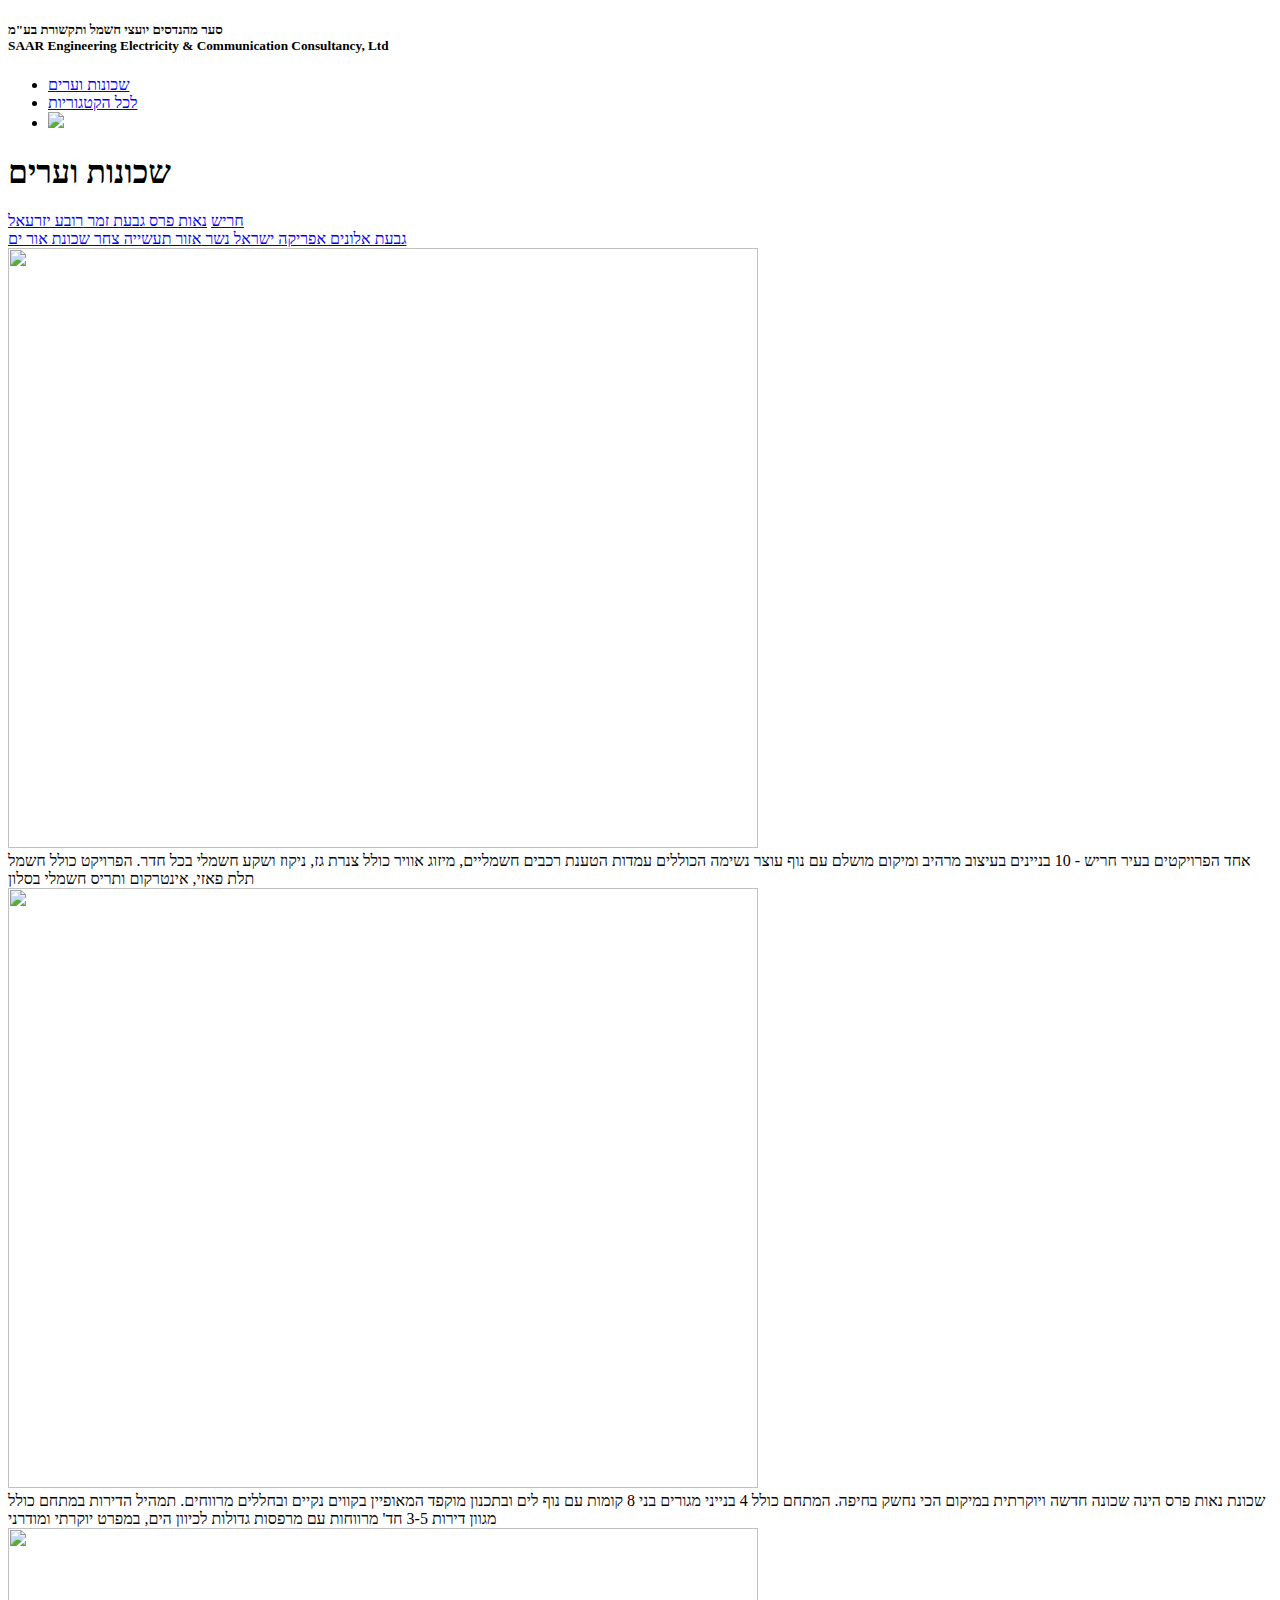
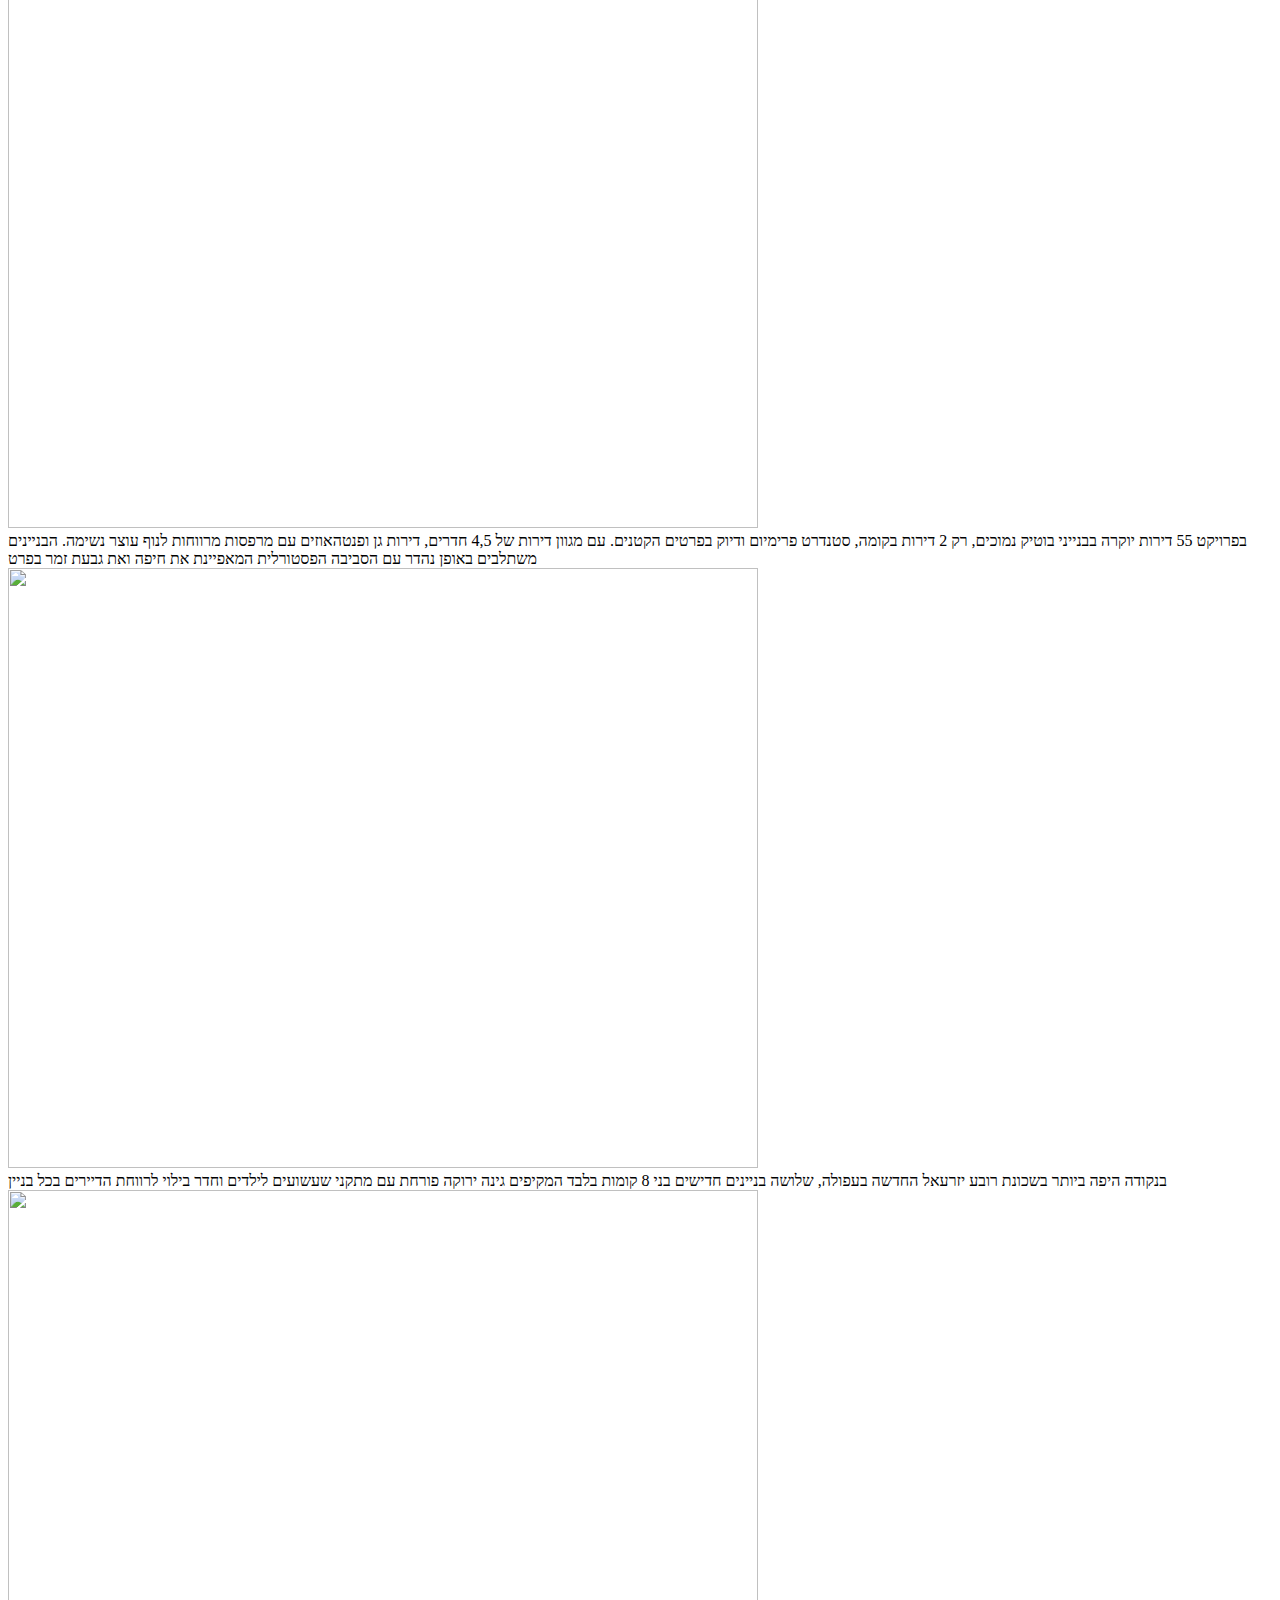
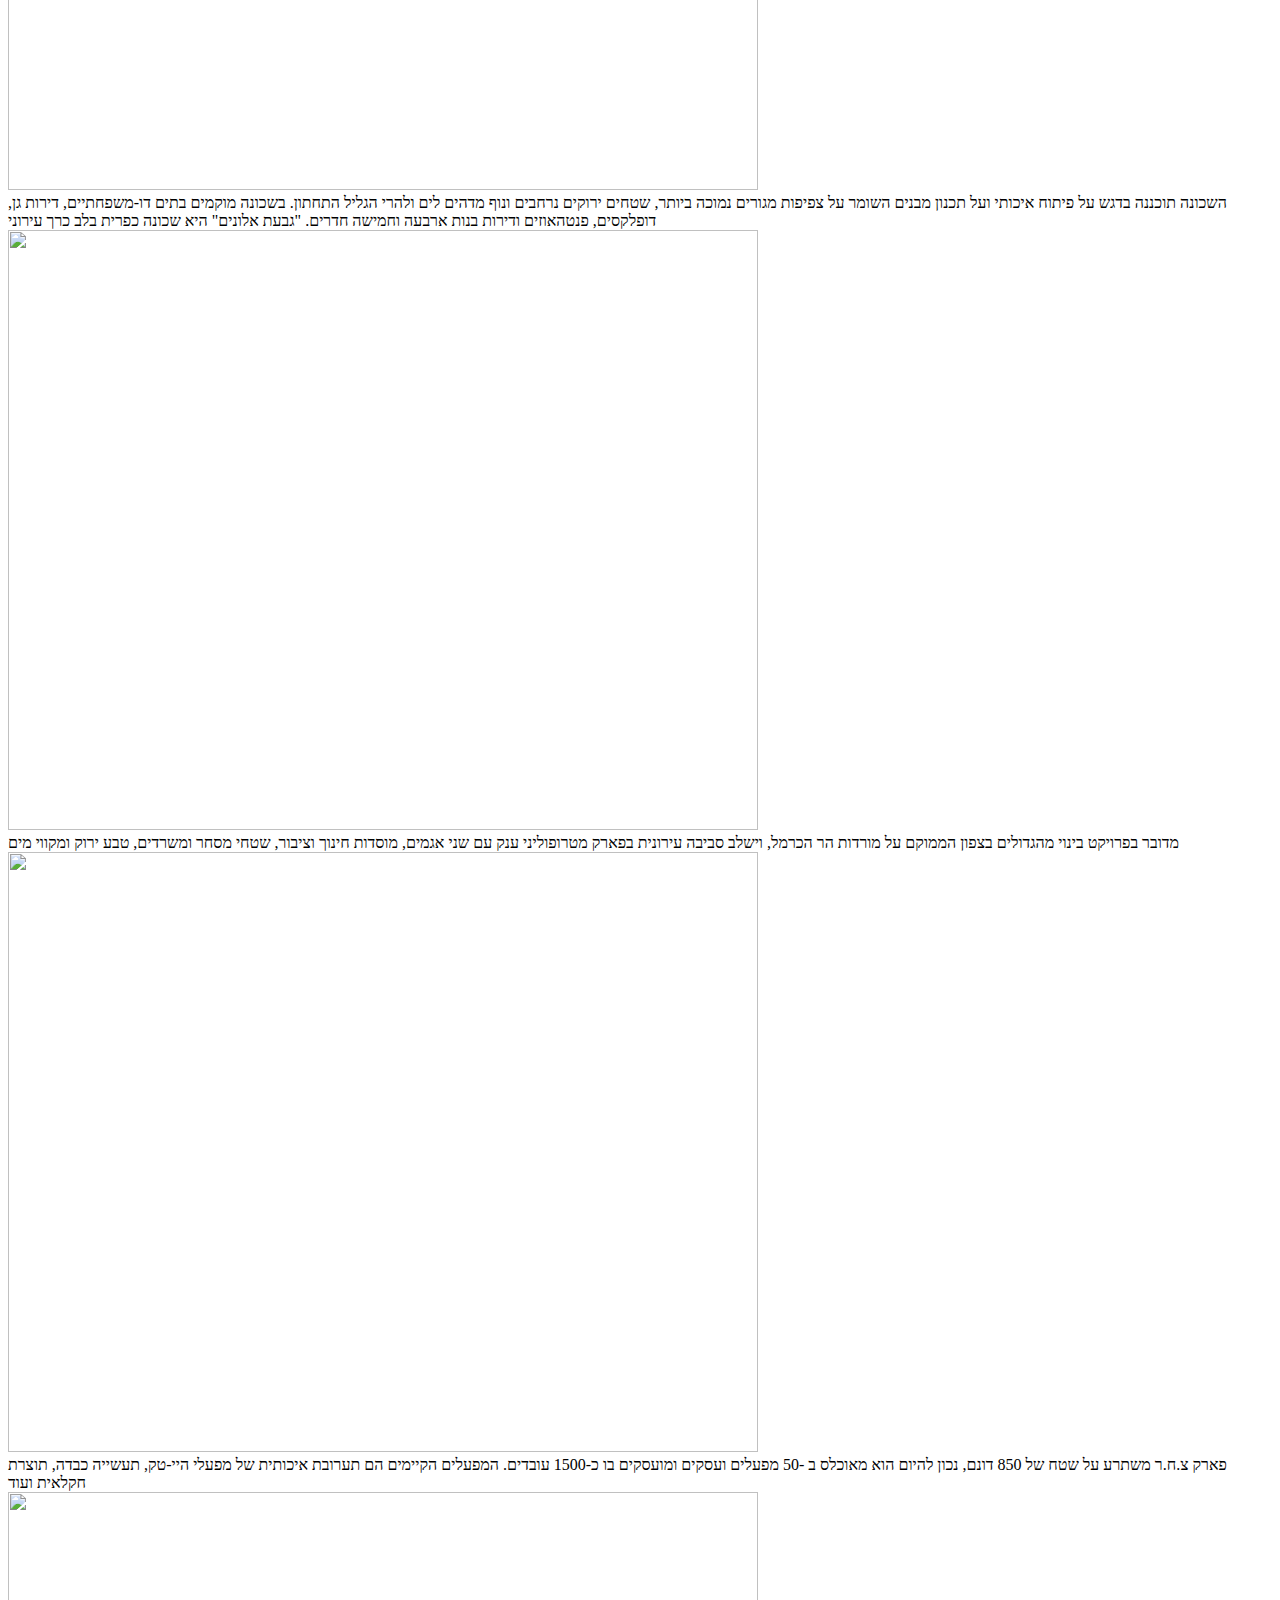
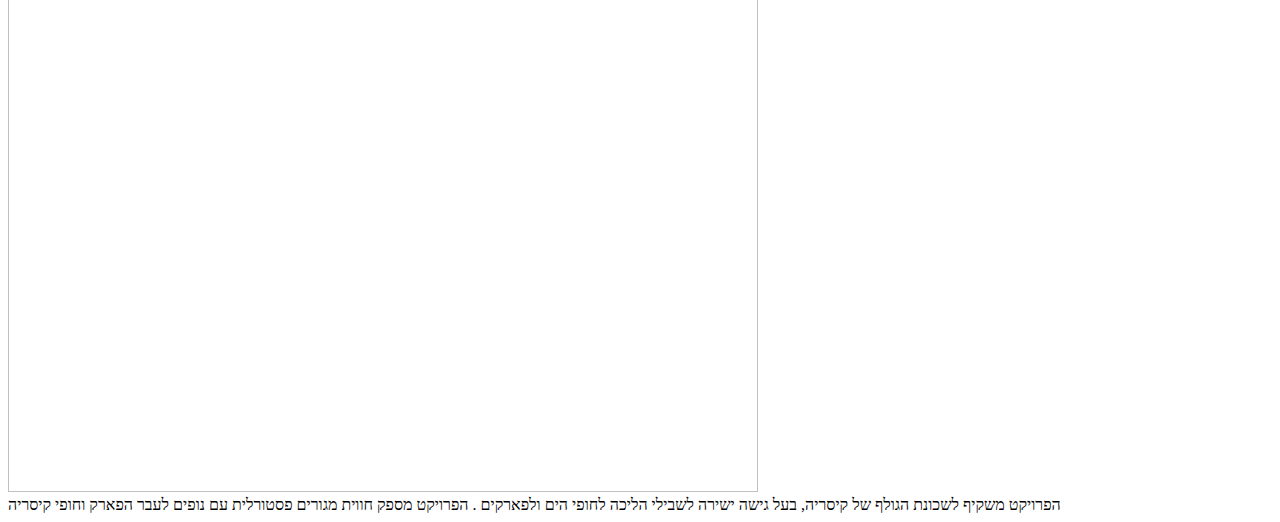
==== projects1.html @ c17bfb61 "Update projects1.html" ====
﻿
<!DOCTYPE html>

<html>
<head>
    <title>
        סער מהנדסים בע"מ פרוייקטים"
    </title>
    <link rel="stylesheet" href="StyleSheet2.css" />
</head>

<body>

    <div class="navbar">
        <h5 class="mainlogo">
            <span class="hebrewlogo">סער מהנדסים יועצי חשמל ותקשורת בע"מ</span> <br />
            <span class="englishlogo">SAAR Engineering Electricity & Communication Consultancy, Ltd</span>
        </h5>
        <nav>
            <ul>

                <li><a class="navbar__link" href="#main">שכונות וערים </a></li>
                <li><a class="navbar__link" href="index.html#projects">לכל הקטגוריות  </a></li>
                <li>
                    <a href="index.html"><img class="homelogo" src="logos/homelogo.png" /></a>
                </li>
            </ul>
        </nav>
    </div>

    <div id="main" class="container backgroundmain-1">
        <div class="row">
            <div class="subject-name">
                <h1>שכונות וערים</h1>
            </div>
            <div>
                <a class="card card1-1 " href="#project1">חריש</a>
                <a class="card card1-2" href="#project2">נאות פרס </a>
                <a class="card card1-3" href="#project3">גבעת זמר </a>
                <a class="card card1-4" href="#project4">רובע יזרעאל </a>

            </div>
            <div>
                <a class="card card1-5" href="#project5">גבעת אלונים </a>
                <a class="card card1-6" href="#project6">אפריקה ישראל נשר </a>
                <a class="card card1-7" href="#project7">אזור תעשייה צחר </a>
                <a class="card card1-8" href="#project8">שכונת אור ים </a>
            </div>

        </div>
    </div>


    <div id="project1" class="container show-project">


        <div class="row-img-text">
            <div class="col-img">
                <img src="cardpics1/1.jpg" height="600" width="750" />
            </div>
            <div class="col-txt">
                אחד הפרויקטים בעיר חריש - 10 בניינים בעיצוב מרהיב ומיקום מושלם עם נוף עוצר נשימה
                הכוללים עמדות הטענת רכבים חשמליים, מיזוג אוויר כולל צנרת גז, ניקוז ושקע חשמלי בכל חדר.
                הפרויקט כולל חשמל תלת פאזי, אינטרקום ותריס חשמלי בסלון
            </div>
        </div>
    </div>

    <div id="project2" class="container show-project">


        <div class="row-img-text">
            <div class="col-img">
                <img src="cardpics1/2.jpeg" height="600" width="750" />
            </div>
            <div class="col-txt">
                שכונת נאות פרס הינה שכונה חדשה ויוקרתית במיקום הכי נחשק בחיפה. המתחם כולל 4 בנייני מגורים בני 8 קומות עם נוף לים ובתכנון מוקפד המאופיין בקווים נקיים ובחללים מרווחים. תמהיל הדירות במתחם כולל מגוון דירות 3-5 חד' מרווחות עם מרפסות גדולות לכיוון הים, במפרט יוקרתי ומודרני
            </div>
        </div>
    </div>
    <div id="project3" class="container show-project">


        <div class="row-img-text">
            <div class="col-img">
                <img src="cardpics1/3.jpg" height="600" width="750" />
            </div>
            <div class="col-txt">
                בפרויקט 55 דירות יוקרה בבנייני בוטיק נמוכים, רק 2 דירות בקומה, סטנדרט פרימיום ודיוק בפרטים הקטנים. עם מגוון דירות של 4,5 חדרים, דירות גן ופנטהאוזים עם מרפסות מרווחות לנוף עוצר נשימה.
                הבניינים משתלבים באופן נהדר עם הסביבה הפסטורלית המאפיינת את חיפה ואת גבעת זמר בפרט
            </div>
        </div>
    </div>

    <div id="project4" class="container show-project">


        <div class="row-img-text">
            <div class="col-img">
                <img src="cardpics1/4.png" height="600" width="750" />
            </div>
            <div class="col-txt">
                בנקודה היפה ביותר בשכונת רובע יזרעאל החדשה בעפולה, שלושה בניינים חדישים בני 8 קומות בלבד המקיפים גינה ירוקה פורחת עם מתקני שעשועים לילדים וחדר בילוי לרווחת הדיירים בכל בניין
            </div>
        </div>
    </div>

    <div id="project5" class="container show-project">


        <div class="row-img-text">
            <div class="col-img">
                <img src="cardpics1/5.jpeg" height="600" width="750" />
            </div>
            <div class="col-txt">
                השכונה תוכננה בדגש על פיתוח איכותי ועל תכנון מבנים השומר על צפיפות מגורים נמוכה ביותר, שטחים ירוקים נרחבים ונוף מדהים לים ולהרי הגליל התחתון. בשכונה מוקמים בתים דו-משפחתיים, דירות גן, דופלקסים, פנטהאוזים ודירות בנות ארבעה וחמישה חדרים. "גבעת אלונים" היא שכונה כפרית בלב כרך עירוני
            </div>
        </div>
    </div>

    <div id="project6" class="container show-project">


        <div class="row-img-text">
            <div class="col-img">
                <img src="cardpics1/6.jpg" height="600" width="750" />
            </div>
            <div class="col-txt">
                מדובר בפרויקט בינוי מהגדולים בצפון הממוקם על מורדות הר הכרמל, וישלב סביבה עירונית בפארק מטרופוליני ענק עם שני אגמים, מוסדות חינוך וציבור, שטחי מסחר ומשרדים, טבע ירוק ומקווי מים
            </div>
        </div>
    </div>
    <div id="project7" class="container show-project">


        <div class="row-img-text">
            <div class="col-img">
                <img src="cardpics1/7.png" height="600" width="750" />
            </div>
            <div class="col-txt">
                פארק צ.ח.ר משתרע על שטח של 850 דונם, נכון להיום הוא מאוכלס ב -50 מפעלים ועסקים ומועסקים בו כ-1500 עובדים.

                המפעלים הקיימים הם תערובת איכותית של מפעלי היי-טק, תעשייה כבדה, תוצרת  חקלאית ועוד
            </div>
        </div>
    </div>

    <div id="project8" class="container show-project">


        <div class="row-img-text">
            <div class="col-img">
                <img src="cardpics1/8.jpg" height="600" width="750" />
            </div>
            <div class="col-txt">
                הפרויקט משקיף לשכונת הגולף של קיסריה, בעל גישה ישירה לשבילי הליכה לחופי הים ולפארקים . הפרויקט מספק חווית מגורים פסטורלית עם נופים לעבר הפארק וחופי קיסריה
            </div>
        </div>
    </div>
</body>
</html>
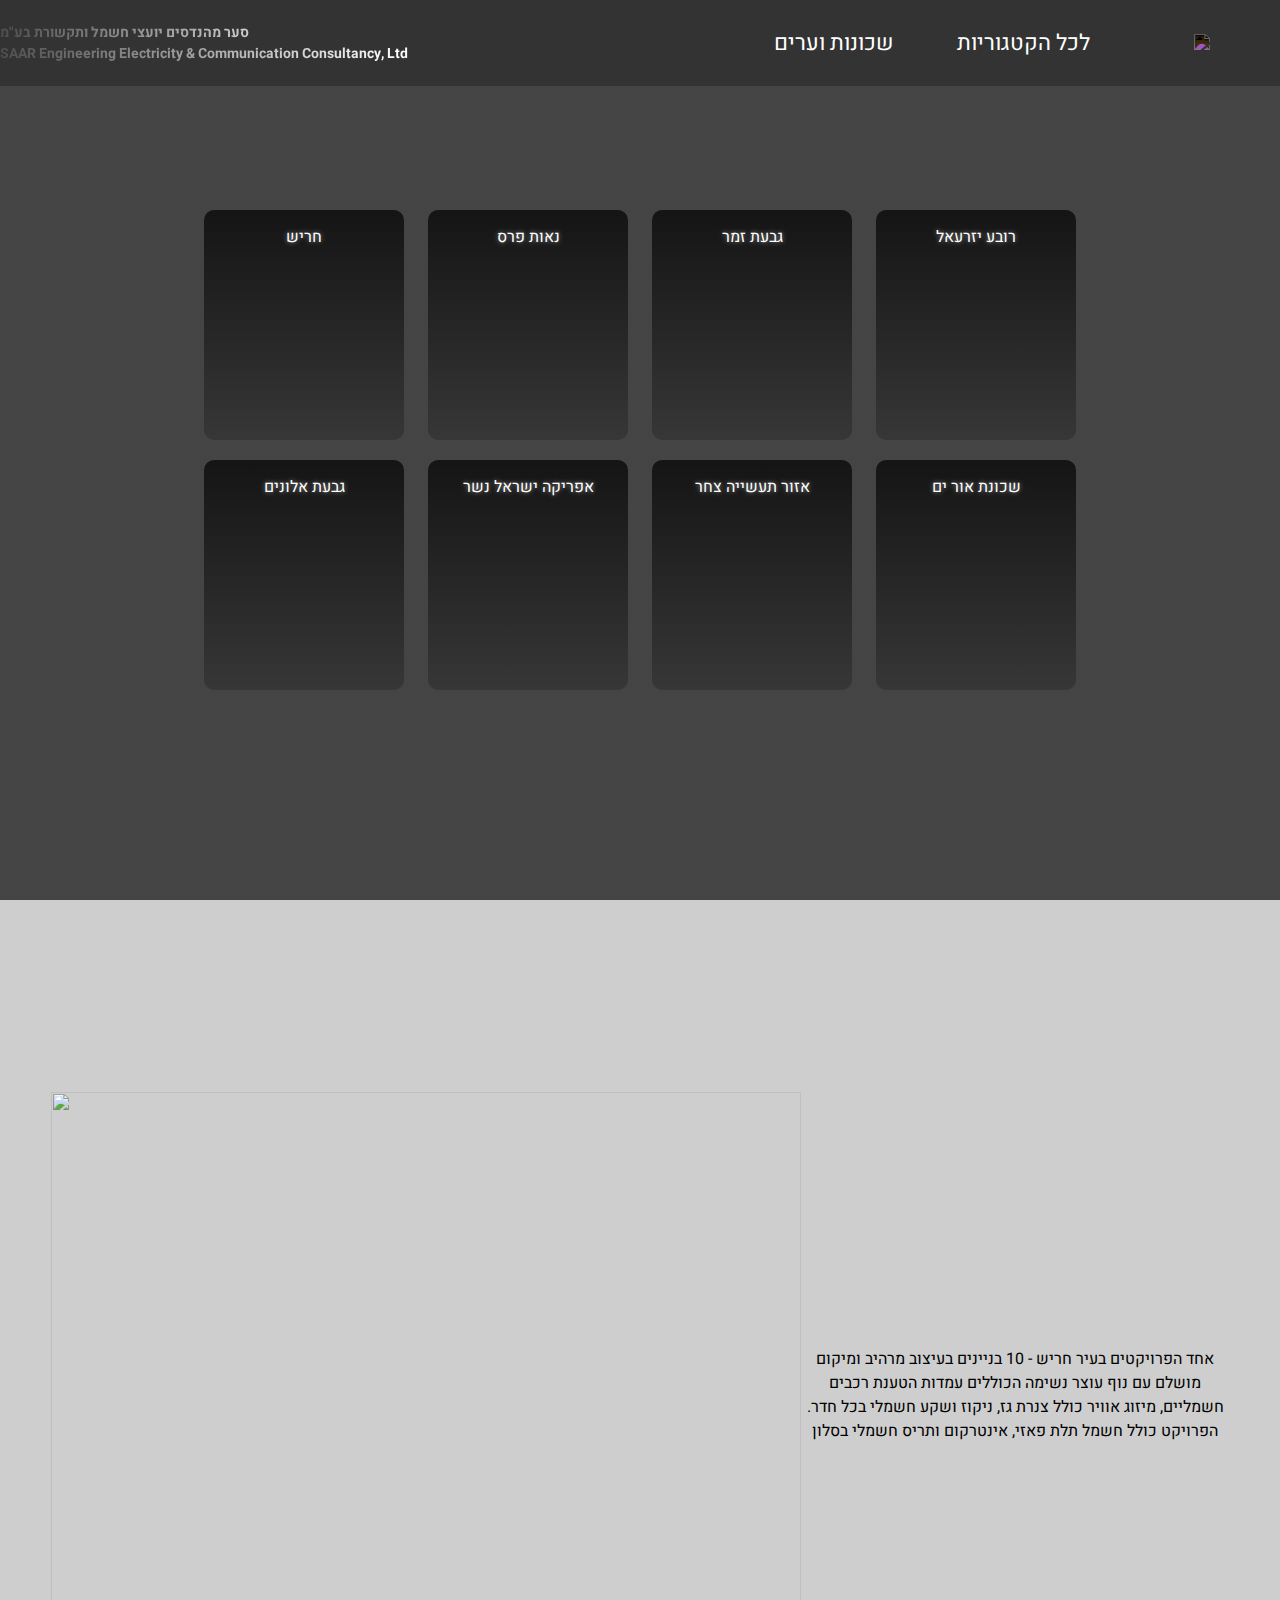
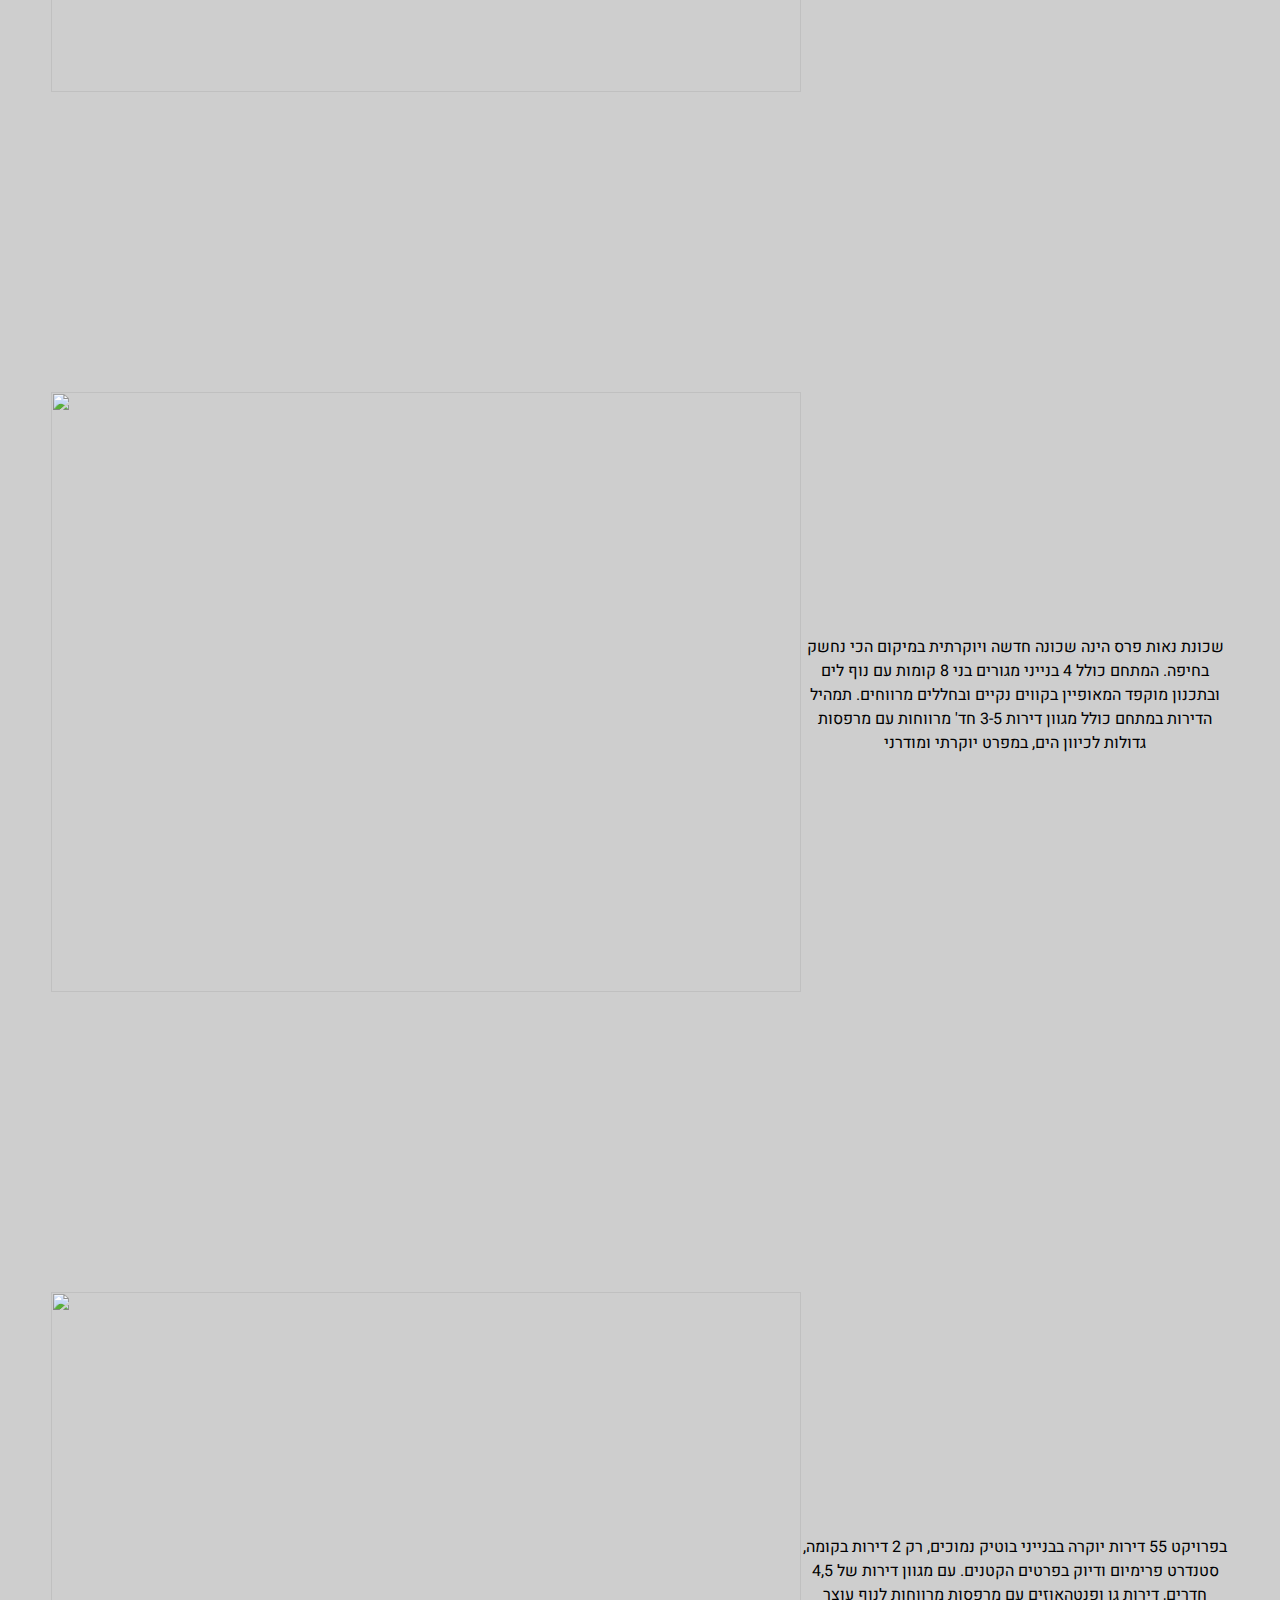
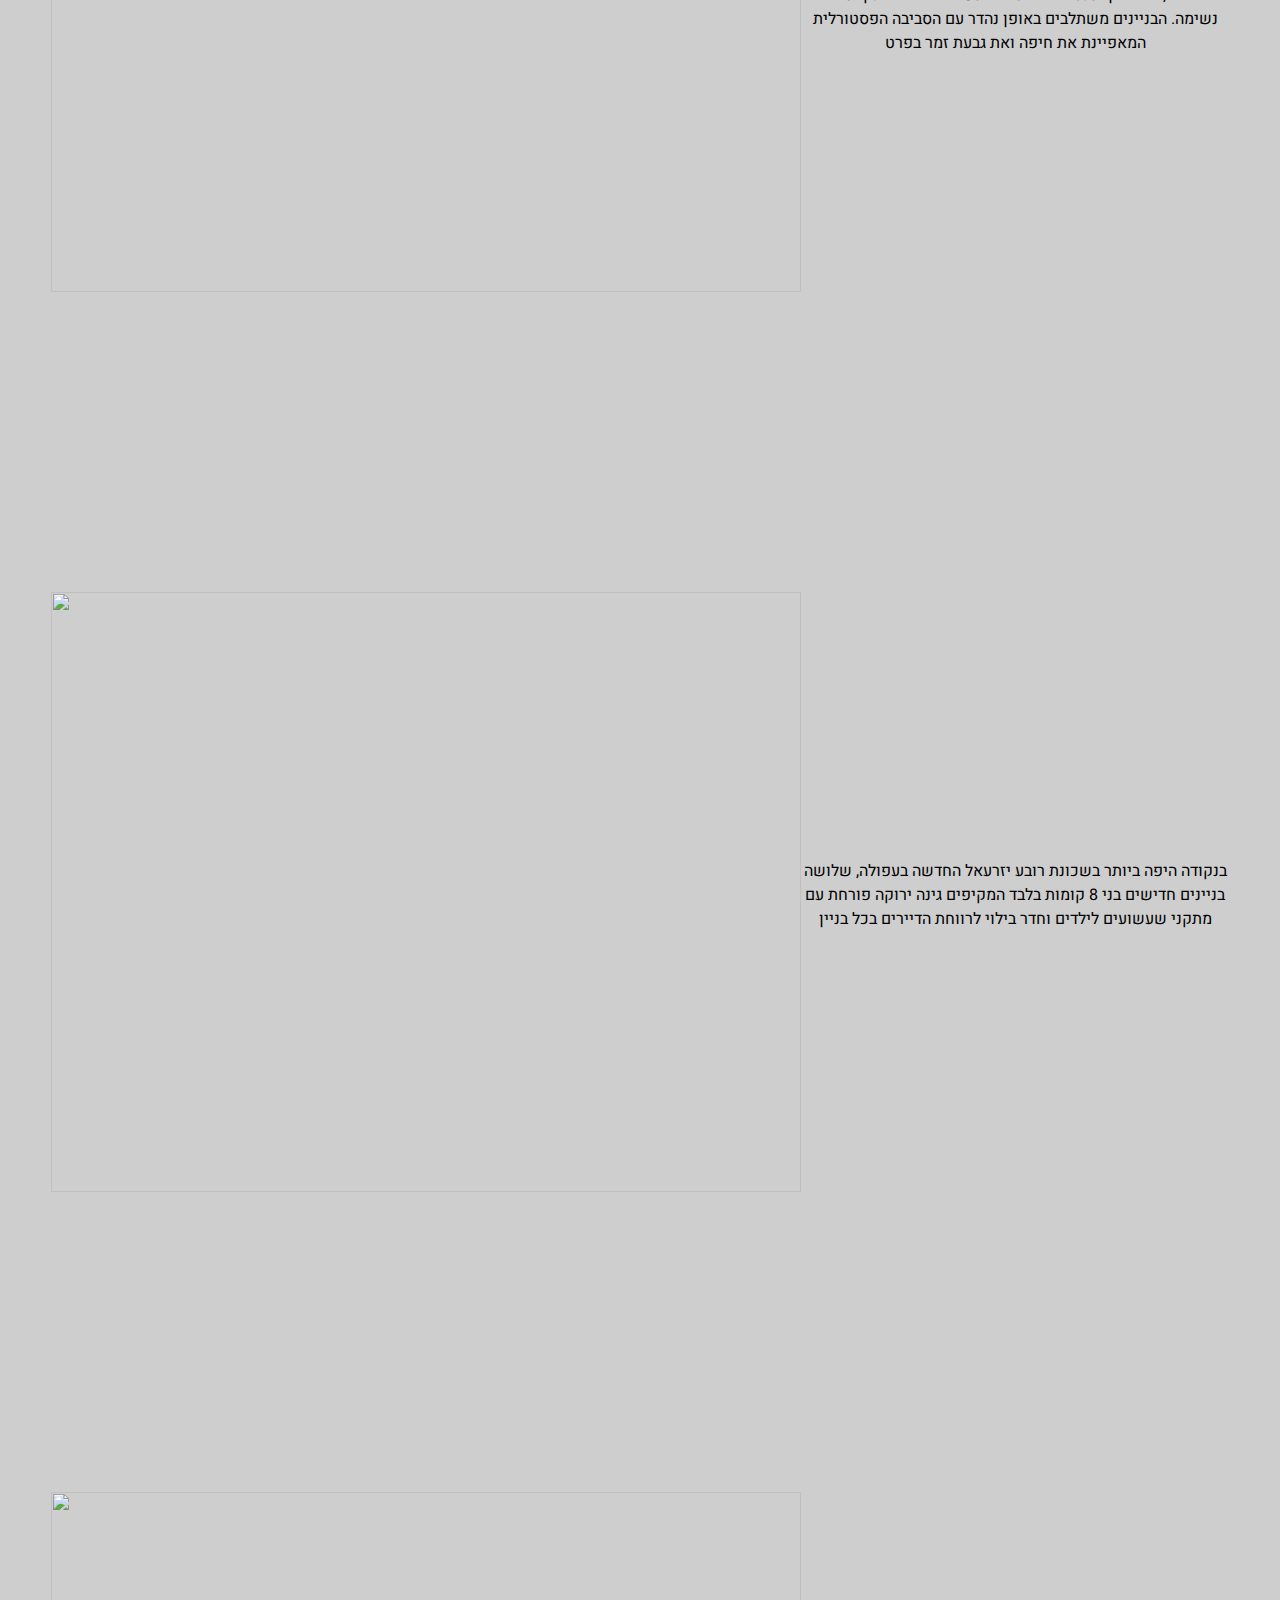
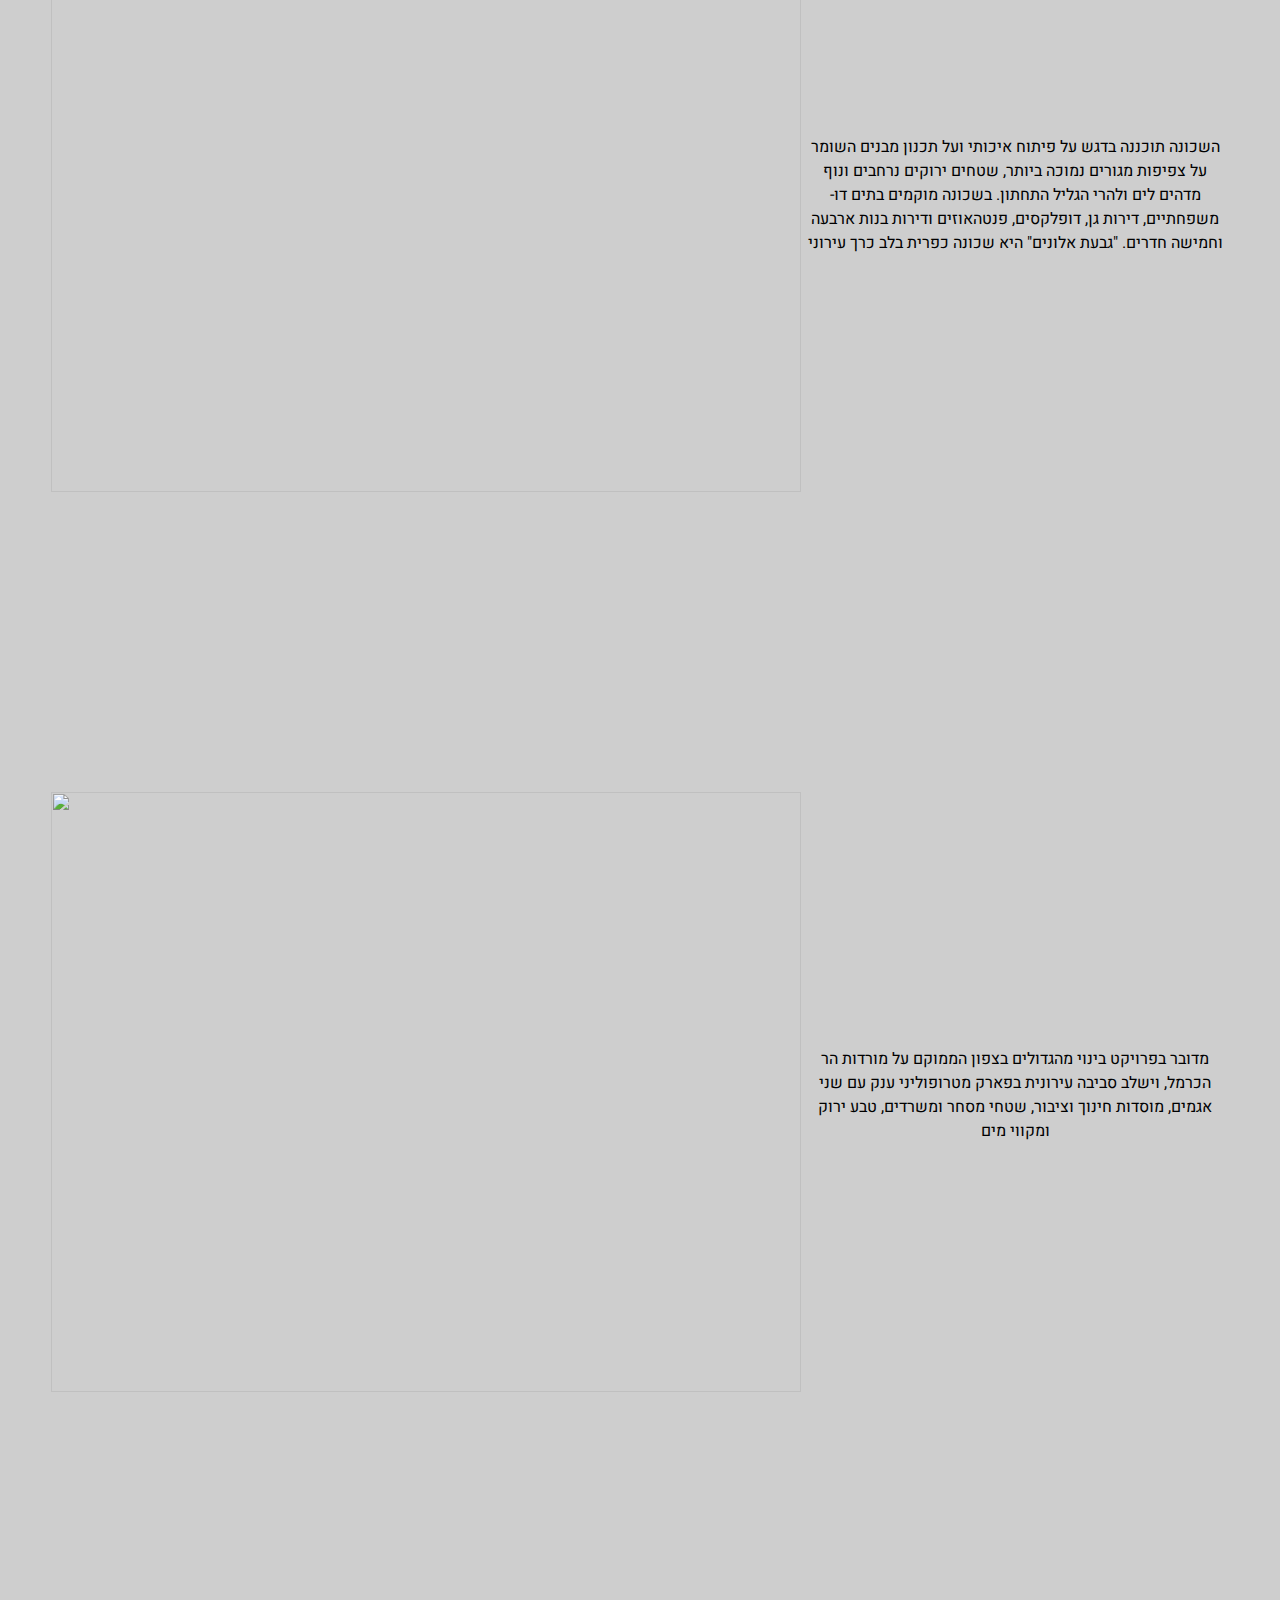
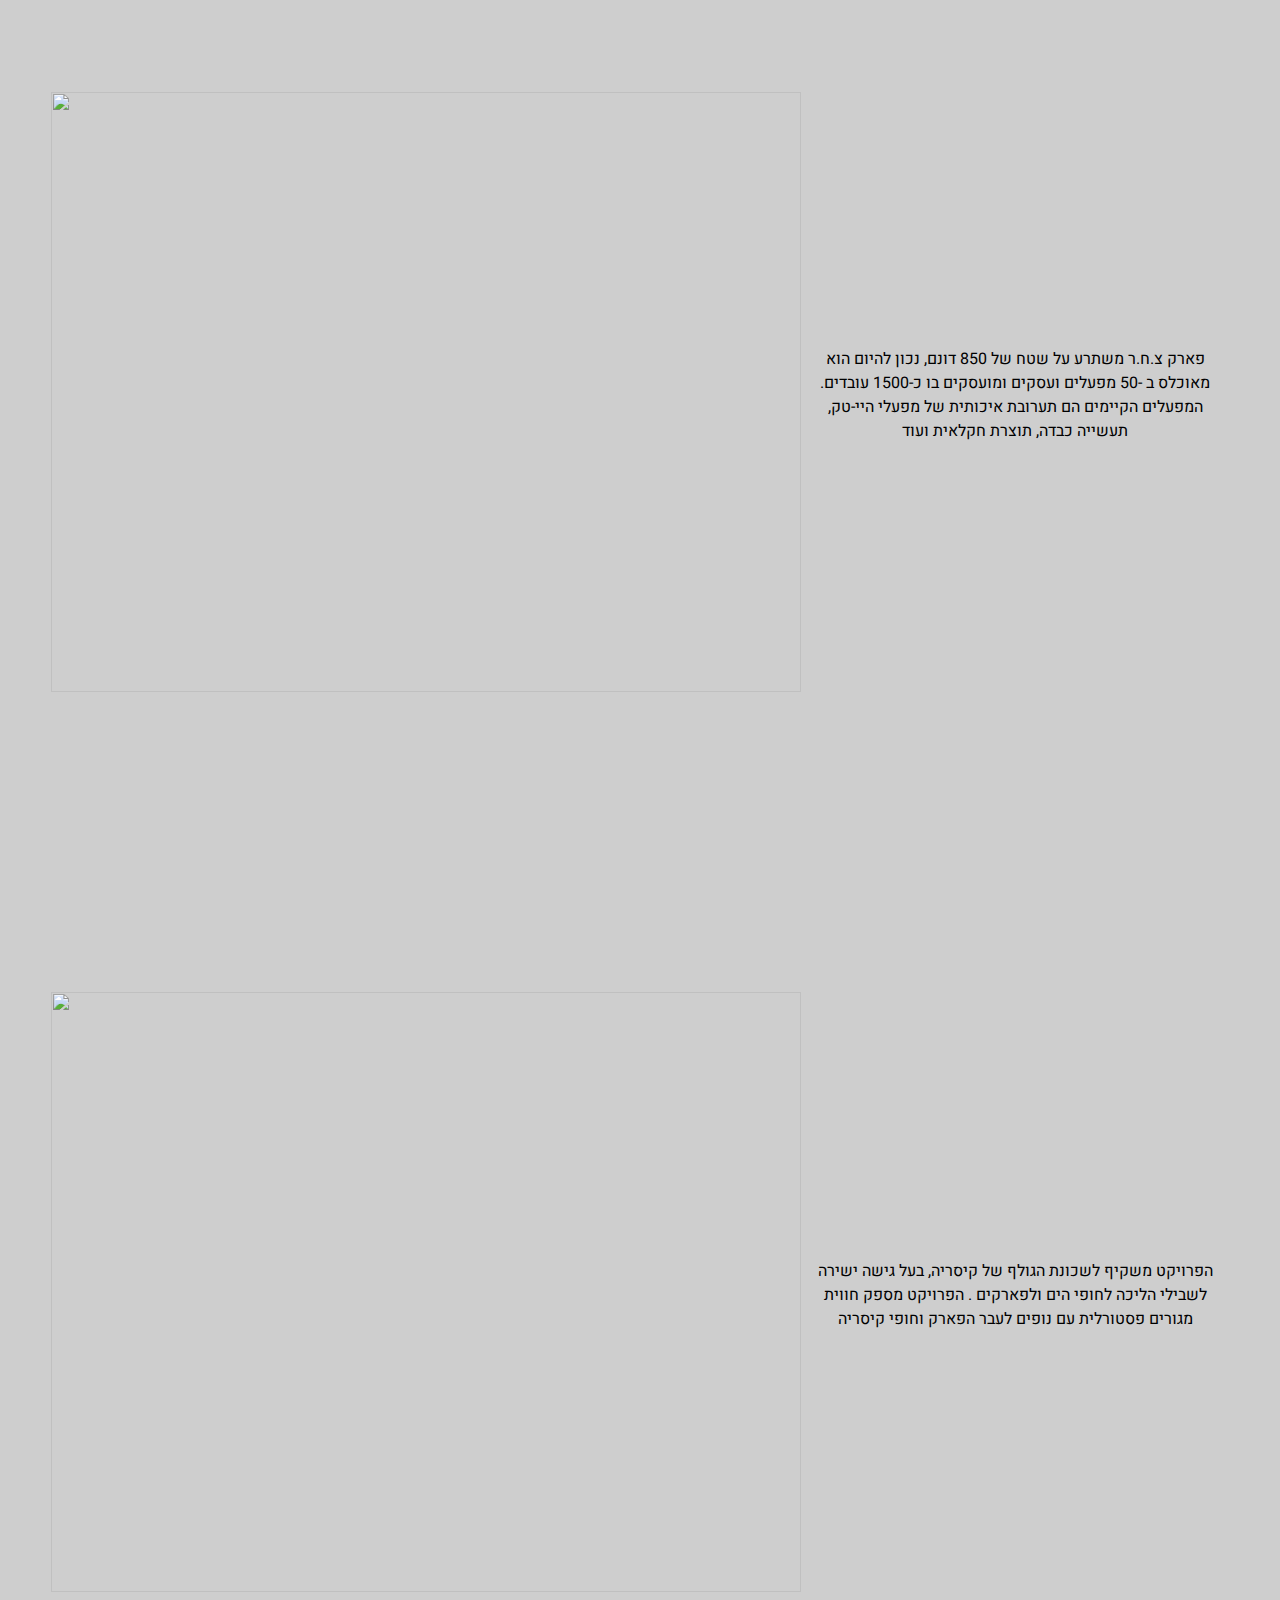
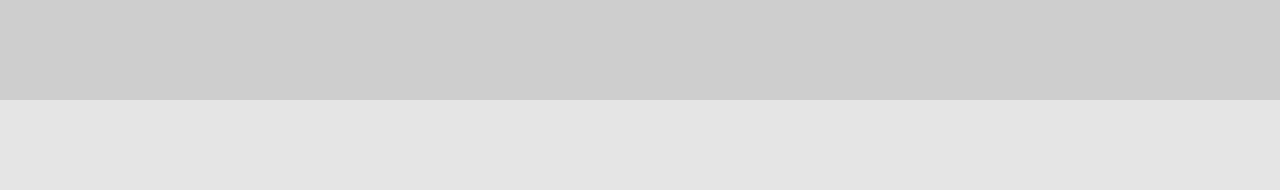
==== commit ae0115ec: "Update projects1.html" ====
--- a/projects1.html
+++ b/projects1.html
@@ -4,7 +4,7 @@
 <html>
 <head>
     <title>
-        סער מהנדסים בע"מ פרוייקטים"
+        סער מהנדסים בע"מ פרוייקטים
     </title>
     <link rel="stylesheet" href="StyleSheet2.css" />
 </head>
--- a/StyleSheet2.css
+++ b/StyleSheet2.css
@@ -0,0 +1,572 @@
+@import url('https://fonts.googleapis.com/css2?family=Heebo&display=swap');
+
+html {
+    scroll-behavior: smooth;
+}
+
+body {
+    margin: 0;
+    padding: 0;
+    font-family: 'Heebo', sans-serif;
+    background-image: linear-gradient(rgba(0,0,0,0.1),rgba(0,0,0,0.1)),url(backgrounds/mainprojectsback.jpg);
+}
+
+.subject-name {
+    display: none;
+}
+
+.container {
+    width: 100%;
+    height: 100vh;
+    background-position: center;
+    background-size: cover;
+    padding-left: 4%;
+    padding-right: 4%;
+    box-sizing: border-box;
+}
+
+
+.backgroundmain-1 {
+    background-image: linear-gradient(rgba(0,0,0,0.7),rgba(0,0,0,0.7)),url(backgrounds/cityback.jpg);
+}
+
+.backgroundmain-2 {
+    background-image: linear-gradient(rgba(0,0,0,0.7),rgba(0,0,0,0.7)),url(backgrounds/basketballback.jpg);
+}
+
+.backgroundmain-3 {
+    background-image: linear-gradient(rgba(0,0,0,0.7),rgba(0,0,0,0.7)),url(backgrounds/industryback.jpg);
+}
+
+.backgroundmain-4 {
+    background-image: linear-gradient(rgba(0,0,0,0.7),rgba(0,0,0,0.7)),url(backgrounds/BSbuildback.jpg);
+}
+
+.backgroundmain-5 {
+    background-image: linear-gradient(rgba(0,0,0,0.7),rgba(0,0,0,0.7)),url(backgrounds/grandshomesback.jpg);
+}
+
+.backgroundmain-6 {
+    background-image: linear-gradient(rgba(0,0,0,0.7),rgba(0,0,0,0.7)),url(backgrounds/roadslightsback.jpg);
+}
+
+.backgroundmain-7 {
+    background-image: linear-gradient(rgba(0,0,0,0.7),rgba(0,0,0,0.7)),url(backgrounds/centerlogicback.jpg);
+}
+
+.backgroundmain-8 {
+    background-image: linear-gradient(rgba(0,0,0,0.7),rgba(0,0,0,0.7)),url(backgrounds/waterparkback.jpg);
+}
+
+
+
+.show-project {
+    background-image: linear-gradient(rgba(0,0,0,0.1),rgba(0,0,0,0.1)),url(backgrounds/mainprojectsback.jpg);
+}
+
+.navbar {
+    position: fixed;
+    width: 100%;
+    background: #333;
+    display: flex;
+    align-items: center;
+    z-index: 10000;
+}
+
+nav {
+    flex: 1;
+    text-align: right;
+}
+
+    nav ul {
+        list-style: none;
+    }
+
+        nav ul li {
+            display: inline-block;
+            margin: 0 30px;
+        }
+
+.navbar__link {
+    color: #fff;
+    text-decoration: none;
+    font-size: 22px;
+    transition: box-shadow .5s ease-in-out;
+}
+
+    .navbar__link:hover {
+        box-shadow: inset 200px 0 0 0 #757a80;
+    }
+
+.homelogo {
+    height: 20px;
+    margin: 0 40px;
+    filter: invert(100%);
+}
+
+.mainlogo {
+    width: 220px;
+}
+
+.englishlogo {
+    font-size: 14px;
+    color: #fff;
+    background: linear-gradient(to right, #4d4d4d 0, white 10%, #4d4d4d 20%);
+    background-position: 0;
+    -webkit-text-fill-color: transparent;
+    animation: shine_english 4s;
+    -webkit-background-clip: text;
+    animation-fill-mode: forwards;
+    -webkit-text-size-adjust: none;
+    text-decoration: none;
+    white-space: nowrap;
+    background-size: 4000px;
+}
+
+
+.hebrewlogo {
+    font-size: 14px;
+    color: #fff;
+    background: linear-gradient(to right, #4d4d4d 0, white 10%, #4d4d4d 20%);
+    background-position: 0;
+    -webkit-text-fill-color: transparent;
+    animation: shine_hebrew 4s;
+    -webkit-background-clip: text;
+    animation-fill-mode: forwards;
+    -webkit-text-size-adjust: none;
+    text-decoration: none;
+    white-space: nowrap;
+    background-size: 3500px;
+}
+
+.row {
+    display: flex;
+    flex-wrap: wrap;
+    height: 100%;
+    align-items: center;
+    align-content: center;
+    text-align: center;
+    justify-content: center;
+}
+
+.row-img-text {
+    display: flex;
+    flex-wrap: nowrap;
+    height: 110%;
+    align-items: center;
+    text-align: center;
+    justify-content: space-around;
+}
+
+
+.subject-name {
+    flex-basis: 50%;
+    animation: fadeIn 2s;
+    height: 200px;
+}
+
+.col-text .col-img {
+    flex-basis: 50%;
+    animation: fadeIn 2s;
+    height: 200px;
+}
+
+h1 {
+    color: #fff;
+    font-size: 80px;
+}
+
+p {
+    color: #fff;
+    font-size: 20px;
+    line-height: 40px;
+}
+
+
+.card {
+    width: 200px;
+    height: 230px;
+    display: inline-block;
+    border-radius: 10px;
+    padding: 15px 25px;
+    box-sizing: border-box;
+    cursor: pointer;
+    margin: 10px 10px;
+    background-position: center;
+    background-size: cover;
+    transition: 0.5s;
+    animation: fadeIn 2s;
+}
+
+
+
+    .card:hover {
+        transform: translateY(-10px);
+    }
+
+
+a.card {
+    color: #fff;
+    text-decoration: none;
+    text-shadow: 0 0 5px #999;
+}
+
+
+
+.arrow:before {
+    position: absolute;
+    left: 50%;
+}
+
+.arrow {
+    position: relative;
+    animation: floatBubble 2s infinite normal ease-out;
+    width: 40px;
+    height: 40px;
+    filter: invert(100%);
+}
+
+
+
+
+
+
+
+
+
+@keyframes floatBubble {
+    0% {
+        top: 50px;
+    }
+
+    100% {
+        top: 0px;
+    }
+}
+
+
+
+@keyframes fadeIn {
+    0% {
+        opacity: 0;
+    }
+
+    100% {
+        opacity: 1;
+    }
+}
+
+@keyframes shine_english {
+    0% {
+        background-position: 400px;
+    }
+
+
+    100% {
+        background-position: -400px;
+    }
+}
+
+@keyframes shine_hebrew {
+    0% {
+        background-position: -500px;
+    }
+
+
+    100% {
+        background-position: -40px;
+    }
+}
+
+
+@media screen and (max-width: 1000px) {
+    h5 {
+        display: none;
+    }
+
+    .navbar__link {
+        font-size: 30px;
+    }
+
+    .rowprojects {
+        display: none;
+    }
+
+    .row-mobile {
+        display: flex;
+        height: 100%;
+        justify-content: center;
+        align-content: center;
+        align-items: center;
+    }
+}
+
+
+
+
+
+
+
+
+.card1-1 {
+    background-image: linear-gradient(rgba(0,0,0,0.7),rgba(0,0,0,0.2)),url(cardpics1/1.jpg);
+}
+
+.card1-2 {
+    background-image: linear-gradient(rgba(0,0,0,0.7),rgba(0,0,0,0.2)), url(cardpics1/2.jpeg);
+}
+
+.card1-3 {
+    background-image: linear-gradient(rgba(0,0,0,0.7),rgba(0,0,0,0.2)), url(cardpics1/3.jpg);
+}
+
+.card1-4 {
+    background-image: linear-gradient(rgba(0,0,0,0.7),rgba(0,0,0,0.2)), url(cardpics1/4.png);
+}
+
+.card1-5 {
+    background-image: linear-gradient(rgba(0,0,0,0.7),rgba(0,0,0,0.2)),url(cardpics1/5.jpeg);
+}
+
+.card1-6 {
+    background-image: linear-gradient(rgba(0,0,0,0.7),rgba(0,0,0,0.2)), url(cardpics1/6.jpg);
+}
+
+.card1-7 {
+    background-image: linear-gradient(rgba(0,0,0,0.7),rgba(0,0,0,0.2)), url(cardpics1/7.png);
+}
+
+.card1-8 {
+    background-image: linear-gradient(rgba(0,0,0,0.7),rgba(0,0,0,0.2)), url(cardpics1/8.jpg);
+}
+
+
+.card2-1 {
+    background-image: linear-gradient(rgba(0,0,0,0.7),rgba(0,0,0,0.2)), url(cardpics2/1.jpeg);
+}
+
+.card2-2 {
+    background-image: linear-gradient(rgba(0,0,0,0.7),rgba(0,0,0,0.2)),url(cardpics2/2.jpg);
+}
+
+.card2-3 {
+    background-image: linear-gradient(rgba(0,0,0,0.7),rgba(0,0,0,0.2)), url(cardpics2/3.jpg);
+}
+
+.card2-4 {
+    background-image: linear-gradient(rgba(0,0,0,0.7),rgba(0,0,0,0.2)), url(cardpics2/4.jpg);
+}
+
+.card2-5 {
+    background-image: linear-gradient(rgba(0,0,0,0.7),rgba(0,0,0,0.2)), url(cardpics2/5.jpg);
+}
+
+.card2-6 {
+    background-image: linear-gradient(rgba(0,0,0,0.7),rgba(0,0,0,0.2)), url(cardpics2/6.jpg);
+}
+
+.card2-7 {
+    background-image: linear-gradient(rgba(0,0,0,0.7),rgba(0,0,0,0.2)), url(cardpics2/7.jpg);
+}
+
+.card2-8 {
+    background-image: linear-gradient(rgba(0,0,0,0.7),rgba(0,0,0,0.2)),url(cardpics2/8.jpg);
+}
+
+
+.card3-1 {
+    background-image: linear-gradient(rgba(0,0,0,0.7),rgba(0,0,0,0.2)),url(cardpics3/1.png);
+}
+
+.card3-2 {
+    background-image: linear-gradient(rgba(0,0,0,0.7),rgba(0,0,0,0.2)), url(cardpics3/2.jpg);
+}
+
+.card3-3 {
+    background-image: linear-gradient(rgba(0,0,0,0.7),rgba(0,0,0,0.2)), url(cardpics3/3.jpg);
+}
+
+.card3-4 {
+    background-image: linear-gradient(rgba(0,0,0,0.7),rgba(0,0,0,0.2)),url(cardpics3/4.jpg);
+}
+
+.card3-5 {
+    background-image: linear-gradient(rgba(0,0,0,0.7),rgba(0,0,0,0.2)), url(cardpics3/5.jpg);
+}
+
+.card3-6 {
+    background-image: linear-gradient(rgba(0,0,0,0.7),rgba(0,0,0,0.2)), url(cardpics3/6.png);
+}
+
+.card3-7 {
+    background-image: linear-gradient(rgba(0,0,0,0.7),rgba(0,0,0,0.2)), url(cardpics3/7.png);
+}
+
+.card3-8 {
+    background-image: linear-gradient(rgba(0,0,0,0.7),rgba(0,0,0,0.2)),url(cardpics3/8.jpg);
+}
+
+
+.card4-1 {
+    background-image: linear-gradient(rgba(0,0,0,0.7),rgba(0,0,0,0.2)),url(cardpics4/1.jpg);
+}
+
+.card4-2 {
+    background-image: linear-gradient(rgba(0,0,0,0.7),rgba(0,0,0,0.2)), url(cardpics4/2.jpg);
+}
+
+.card4-3 {
+    background-image: linear-gradient(rgba(0,0,0,0.7),rgba(0,0,0,0.2)), url(cardpics4/3.png);
+}
+
+.card4-4 {
+    background-image: linear-gradient(rgba(0,0,0,0.7),rgba(0,0,0,0.2)), url(cardpics4/4.jpg);
+}
+
+.card4-5 {
+    background-image: linear-gradient(rgba(0,0,0,0.7),rgba(0,0,0,0.2)), url(cardpics4/5.jpg);
+}
+
+.card4-6 {
+    background-image: linear-gradient(rgba(0,0,0,0.7),rgba(0,0,0,0.2)),url(cardpics4/6.jpg);
+}
+
+.card4-7 {
+    background-image: linear-gradient(rgba(0,0,0,0.7),rgba(0,0,0,0.2)), url(cardpics4/7.jpg);
+}
+
+.card4-8 {
+    background-image: linear-gradient(rgba(0,0,0,0.7),rgba(0,0,0,0.2)),url(cardpics4/8.jpg);
+}
+
+
+.card5-1 {
+    background-image: linear-gradient(rgba(0,0,0,0.7),rgba(0,0,0,0.2)),url(cardpics5/1.png);
+}
+
+.card5-2 {
+    background-image: linear-gradient(rgba(0,0,0,0.7),rgba(0,0,0,0.2)), url(cardpics5/2.jpg);
+}
+
+.card5-3 {
+    background-image: linear-gradient(rgba(0,0,0,0.7),rgba(0,0,0,0.2)),url(cardpics5/3.jpg);
+}
+
+.card5-4 {
+    background-image: linear-gradient(rgba(0,0,0,0.7),rgba(0,0,0,0.2)), url(cardpics5/4.jpg);
+}
+
+.card5-5 {
+    background-image: linear-gradient(rgba(0,0,0,0.7),rgba(0,0,0,0.2)),url(cardpics5/5.jpg);
+}
+
+.card5-6 {
+    background-image: linear-gradient(rgba(0,0,0,0.7),rgba(0,0,0,0.2)), url(cardpics5/6.jpg);
+}
+
+.card5-7 {
+    background-image: linear-gradient(rgba(0,0,0,0.7),rgba(0,0,0,0.2)),url(cardpics5/7.jpeg);
+}
+
+.card5-8 {
+    background-image: linear-gradient(rgba(0,0,0,0.7),rgba(0,0,0,0.2)), url(cardpics5/8.jpeg);
+}
+
+
+.card6-1 {
+    background-image: linear-gradient(rgba(0,0,0,0.7),rgba(0,0,0,0.2)), url(cardpics6/1.jpg);
+}
+
+.card6-2 {
+    background-image: linear-gradient(rgba(0,0,0,0.7),rgba(0,0,0,0.2)), url(cardpics6/2.jpg);
+}
+
+.card6-3 {
+    background-image: linear-gradient(rgba(0,0,0,0.7),rgba(0,0,0,0.2)), url(cardpics6/3.jpg);
+}
+
+.card6-4 {
+    background-image: linear-gradient(rgba(0,0,0,0.7),rgba(0,0,0,0.2)),url(cardpics6/4.png);
+}
+
+.card6-5 {
+    background-image: linear-gradient(rgba(0,0,0,0.7),rgba(0,0,0,0.2)),url(cardpics6/5.jpg);
+}
+
+.card6-6 {
+    background-image: linear-gradient(rgba(0,0,0,0.7),rgba(0,0,0,0.2)), url(cardpics6/6.jpeg);
+}
+
+.card6-7 {
+    background-image: linear-gradient(rgba(0,0,0,0.7),rgba(0,0,0,0.2)), url(cardpics6/7.jpg);
+}
+
+.card6-8 {
+    background-image: linear-gradient(rgba(0,0,0,0.7),rgba(0,0,0,0.2)), url(cardpics6/8.jpg);
+}
+
+
+.card7-1 {
+    background-image: linear-gradient(rgba(0,0,0,0.7),rgba(0,0,0,0.2)),url(cardpics7/1.png);
+}
+
+.card7-2 {
+    background-image: linear-gradient(rgba(0,0,0,0.7),rgba(0,0,0,0.2)), url(cardpics7/2.png);
+}
+
+.card7-3 {
+    background-image: linear-gradient(rgba(0,0,0,0.7),rgba(0,0,0,0.2)), url(cardpics7/3.png);
+}
+
+.card7-4 {
+    background-image: linear-gradient(rgba(0,0,0,0.7),rgba(0,0,0,0.2)), url(cardpics7/4.png);
+}
+
+.card7-5 {
+    background-image: linear-gradient(rgba(0,0,0,0.7),rgba(0,0,0,0.2)), url(cardpics7/5.jpg);
+}
+
+.card7-6 {
+    background-image: linear-gradient(rgba(0,0,0,0.7),rgba(0,0,0,0.2)),url(cardpics7/6.jpg);
+}
+
+.card7-7 {
+    background-image: linear-gradient(rgba(0,0,0,0.7),rgba(0,0,0,0.2)), url(cardpics7/7.jpg);
+}
+
+.card7-8 {
+    background-image: linear-gradient(rgba(0,0,0,0.7),rgba(0,0,0,0.2)),url(cardpics7/8.png);
+}
+
+
+.card8-1 {
+    background-image: linear-gradient(rgba(0,0,0,0.7),rgba(0,0,0,0.2)),url(cardpics8/1.jpg);
+}
+
+.card8-2 {
+    background-image: linear-gradient(rgba(0,0,0,0.7),rgba(0,0,0,0.2)), url(cardpics8/2.jpg);
+}
+
+.card8-3 {
+    background-image: linear-gradient(rgba(0,0,0,0.7),rgba(0,0,0,0.2)), url(cardpics8/3.jpeg);
+}
+
+.card8-4 {
+    background-image: linear-gradient(rgba(0,0,0,0.7),rgba(0,0,0,0.2)), url(cardpics8/4.jpg);
+}
+
+.card8-5 {
+    background-image: linear-gradient(rgba(0,0,0,0.7),rgba(0,0,0,0.2)), url(cardpics8/5.jpg);
+}
+
+.card8-6 {
+    background-image: linear-gradient(rgba(0,0,0,0.7),rgba(0,0,0,0.2)), url(cardpics8/6.jpg);
+}
+
+.card8-7 {
+    background-image: linear-gradient(rgba(0,0,0,0.7),rgba(0,0,0,0.2)), url(cardpics8/7.png);
+}
+
+.card8-8 {
+    background-image: linear-gradient(rgba(0,0,0,0.7),rgba(0,0,0,0.2)), url(cardpics8/8.png);
+}
